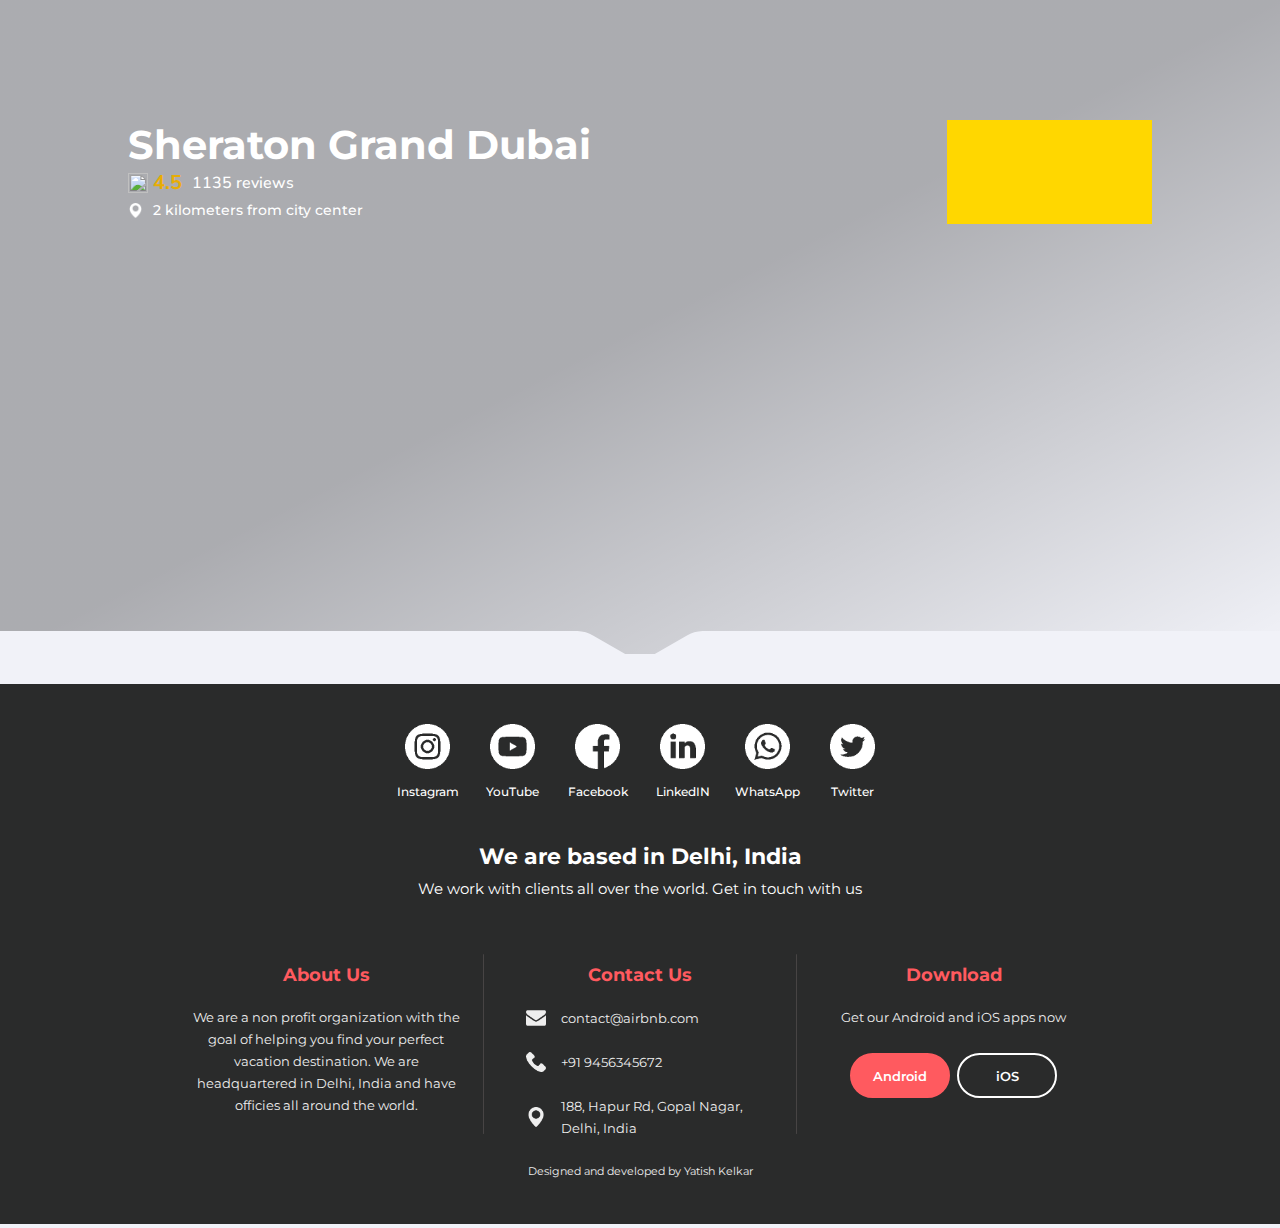
==== HCI/Assignment 1 and 2  Website/components/hotelInfo.html @ e471fd3c "style HotelInfo.html" ====
<!DOCTYPE html>
<html>
    <head>
        <link rel="stylesheet" href="../css/hotelInfo.css"/>
    </head>

    
    <body>
        <div class="main-container">
            
            <iframe src="./header.html" class="iframe-header"></iframe>
            <div class="main-content">

                <div class="hotel-header">
                    <div class="hotel-header-left">
                        <h2>Sheraton Grand Dubai</h2>
                        <div class="hotel-header-rating">
                            <img src="../images/icons/star.png">
                            <h4>4.5</h4>
                            <p>1135 reviews</p>
                        </div>
                        <div class="hotel-header-location">
                            <img src="../images/icons/pin.png">
                            <p>2 kilometers from city center</p>
                        </div>
                    </div>
                    <div class="hotel-header-right">

                    </div>
                </div>
                
                       
            </div>
            <div class="hero">
                <svg viewBox="0 0 14832 55" class="svg-curve" style="top:1px;height:30px"><path d="M7501.307 8.517l-68.043 39.341c-10.632 6.185-23.795 6.185-34.528 0l-68.144-39.34c-8.91-5.173-18.988-8.215-29.316-8.518H0v55h14832V0H7530.671a63.604 63.604 0 0 0-29.364 8.517z"></path></svg>
            </div>

        </div>
       
        <iframe src="./footer.html" class="iframe-footer"></iframe>

        
        <script src="../js/hotelInfo.js"></script>
        
    </body>
</html>
---- HCI/Assignment 1 and 2  Website/css/hotelInfo.css ----
@import 'https://fonts.googleapis.com/css2?family=Nunito+Sans:wght@200;400;600;700;800;900&display=swap';
@import 'https://fonts.googleapis.com/css2?family=Montserrat:wght@200;400;600;700;800;900&display=swap';


@keyframes fadeIn {
    0% {opacity: 0;}
    100% {opacity: 1;}
}

@keyframes fadeOut {
    0% {opacity: 1;}
    100% {opacity: 0;}
}

.fadeIn{
    animation: fadeIn ease 1s;
}

.fadeOut{
    animation: fadeOut ease 1s
}


html, body {
    margin: 0;
    padding: 0;
    font-family: 'Montserrat', sans-serif;
    max-width: 100%;
    background-color: #F1F2F8;
}

.iframe-footer {
    width: 100%;
    height: 540px;
    border: none;
    margin-top: 30px;
    background-color: #2a2b2b;
    margin-bottom: 0;
    padding:0;
}

.iframe-header {
    width: 100%;
    height: 90px;
    border: none;
    /* border-bottom: 1px #d3d3d3 solid; */
    background-color: transparent;
    margin-bottom: 0;
    padding:0;
    position: absolute;
}

.main-container {
    margin: 0;
    width: 100%;
    color: blue;
    align-items: center;
    overflow: hidden;
    box-sizing: inherit;
    display: flex;
    flex-direction: column;
    background-image:linear-gradient(to bottom right, #0000004a 50%, #00000000), url("../images/dubai.jpg");
    background-size: cover;
    
}

.main-content {
    height: 540px;
    width: 100%;
    display: flex;
    align-items: center;  
    flex-direction: column;
    padding-top: 90px;
}

.hero {
    color: #111236;
    font-family: 'Montserrat', sans-serif;
    font-size: 1rem;
    line-height: 1.3rem;
    box-sizing: inherit;
    position: relative;
    display: flex;
    min-width: 10rem;
    height: 1.5rem;
    overflow: hidden;
    width: 100%;
    align-items: flex-end;
    align-self: flex-end;
}
.hero::after{
    box-sizing: inherit;
}
.hero::before{
    box-sizing: inherit;
}

.svg-curve {
    color: #111236;
    /* font-family: Skyscanner Relative,-apple-system,BlinkMacSystemFont,Roboto,Oxygen,Ubuntu,Cantarell,Fira Sans,Droid Sans,Helvetica Neue,Arial,sans-serif; */
    font-size: 1rem;
    line-height: 1.3rem;
    box-sizing: inherit;
    position: absolute;
    bottom: -1px;
    width: 700rem;
    height: 1.5rem;
    margin-left: 50%;
    transform: translateX(-50%);
    fill: #F1F2F8;
    overflow: hidden;
    
}
.svg-curve::before {
    box-sizing: inherit;
}
.svg-curve::after {
    box-sizing: inherit;
}

.hotel-header {
    width: 80%;
    
    background-color:transparent;
    margin-top:30px;
    display: flex;
    flex-direction: row;
}
.hotel-header-left {
    display: flex;
    flex-direction: column;
    flex-grow: 1;
    background-color: transparent;
    height: 100%;
}
.hotel-header-right {
    display: flex;
    flex-direction: row;
    background-color: gold;
    height: 100%;
    width: 20%;
}
.hotel-header h2 {
    font-family: "Montserrat", sans-serif;
    font-size: 40px;
    margin: 0;
    color: #fff;
    font-weight: 700;
}
.hotel-header-rating {
    display: flex;
    flex-direction: row;
    align-items: center;
    margin :0;
    overflow: hidden;
}
.hotel-header-rating h4 {
    font-family: "Nunito Sans", sans-serif;
    font-size: 20px;
    margin: 0;
    color: #E8AD04;
    font-weight: 700;
    padding:0;
}
.hotel-header-rating  img {
    width:20px;
    height: 20px;
    margin-right:5px
}
.hotel-header-rating p {
    font-family: "Nunito Sans", sans-serif;
    font-size: 16px;
    margin: 0;
    color: #fff;
    font-weight: 500;
    margin-left: 10px;
}

.hotel-header-location {
    display: flex;
    flex-direction: row;
    align-items: center;
    margin :0;
    overflow: hidden;
    margin: 5px 0;
}
.hotel-header-location  img {
    width:15px;
    height: 15px;
}
.hotel-header-location p {
    font-family: "Montserrat", sans-serif;
    font-size: 14px;
    margin: 0;
    color: #fff;
    font-weight: 500;
    margin-left: 10px;
}
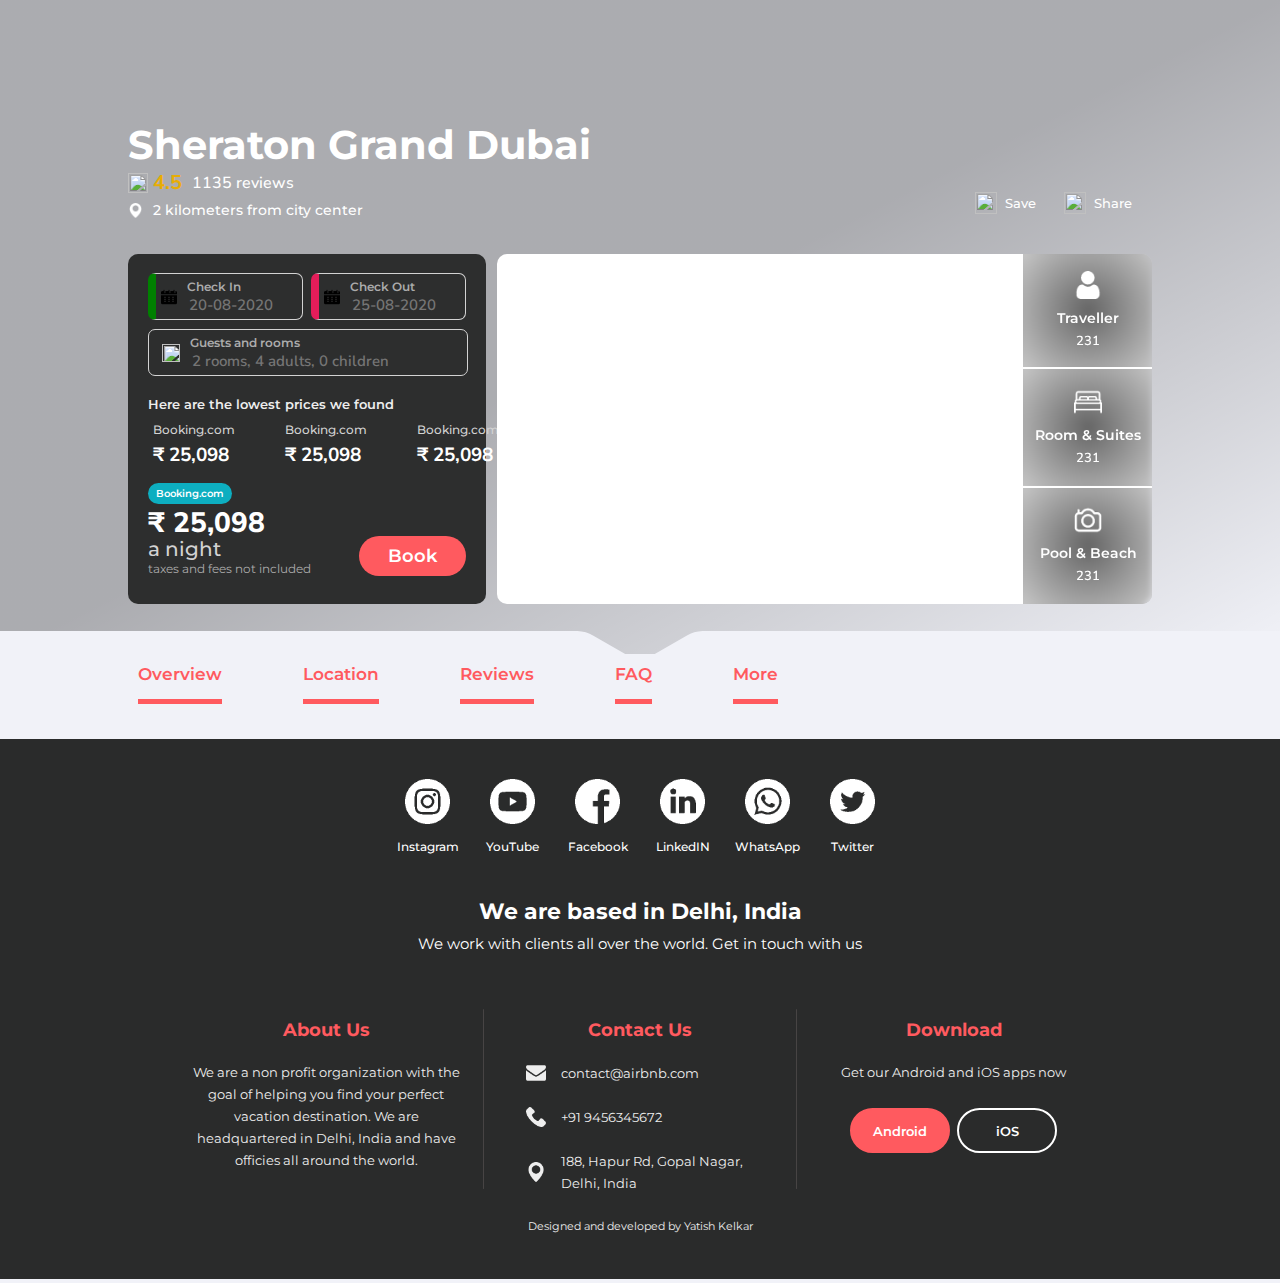
==== commit a38485b4: "Complete styling" ====
--- a/HCI/Assignment 1 and 2  Website/components/hotelInfo.html
+++ b/HCI/Assignment 1 and 2  Website/components/hotelInfo.html
@@ -25,7 +25,97 @@
                         </div>
                     </div>
                     <div class="hotel-header-right">
+                        <div class="hotel-header-right-box">
+                            <img src="../images/icons/favourite.png"/>
+                            <p>Save</p>
+                        </div>
+                        <div class="hotel-header-right-box">
+                            <img src="../images/icons/share.png"/>
+                            <p>Share</p>
+                        </div>
+                    </div>
+                </div>
+                <div class="hotel-main-header">
+                    <div class="book">
+                        <div class="book-dates">
+                            <div class="book-check-in">
+                                <img src="../images/icons/calendar.png"/>
+                                <div class="check-div">
+                                    <h6>Check In</h6>
+                                    <input type="text" placeholder="20-08-2020"/>
+                                </div>
+                            </div>
+                            <div class="book-check-out">
+                                <img src="../images/icons/calendar.png"/>
+                                <div class="check-div">
+                                    <h6>Check Out</h6>
+                                    <input type="text" placeholder="25-08-2020"/>
+                                </div>
+                            </div>
+                        </div>
+                        <div class="guests">
+                            <img src="../images/icons/people.png"/>
+                            <div class="check-div">
+                                <h6>Guests and rooms</h6>
+                                <input type="text" placeholder="2 rooms, 4 adults, 0 children"/>
+                            </div>
+                        </div>
+                        <h5 class="prices-message">Here are the lowest prices we found</h5>
+                        <div class="prices">
+                            <div class="price-box">
+                                <p>Booking.com</p>
+                                <h3>&#8377; 25,098</h3>
+                            </div>
+                            <div class="vertical-separator" style="margin: 0 5px; height: 40px; vertical-align: middle;"></div>
+                            <div class="price-box">
+                                <p>Booking.com</p>
+                                <h3>&#8377; 25,098</h3>
+                            </div>
+                            <div class="vertical-separator" style="margin: 0 5px; height: 40px; vertical-align: middle;"></div>
+                            <div class="price-box">
+                                <p>Booking.com</p>
+                                <h3>&#8377; 25,098</h3>
+                            </div>
+                        </div>
+                        <div class="final-price">
+                            <div class="final-price-left">
+                                <h4>Booking.com</h4>
+                                <h1>&#8377; 25,098</h1>
+                                <h3>a night</h3>
+                                <p>taxes and fees not included</p>
+                            </div>
+                            <button class="book-button">Book</button>
+                        </div>
+                    </div>
+                    <div class="images">
+                        <div class="main-image">
 
+                        </div>
+                        <div class="other-images">
+                            <div class="traveller-image">
+                                <div class="traveller-image-inner">
+                                    <img src="../images/icons/user.png"/>
+                                    <p>Traveller</p>
+                                    <h6>231</h6>
+                                </div>
+                                    
+                                
+                            </div>
+                            <div class="room-image">
+                                <div class="room-image-inner">
+                                    <img src="../images/icons/room_suite.png"/>
+                                    <p>Room & Suites</p>
+                                    <h6>231</h6>
+                                </div>
+                            </div>
+                            <div class="pool-image">
+                                <div class="pool-image-inner">
+                                    <img src="../images/icons/camera.png"/>
+                                    <p>Pool & Beach</p>
+                                    <h6>231</h6>
+                                </div>
+                            </div>
+                        </div>
                     </div>
                 </div>
                 
@@ -36,6 +126,14 @@
             </div>
 
         </div>
+
+        <div class="hotel-bar">
+            <div class="hotel-bar-text">Overview</div>
+            <div class="hotel-bar-text">Location</div>
+            <div class="hotel-bar-text">Reviews</div>
+            <div class="hotel-bar-text">FAQ</div>
+            <div class="hotel-bar-text">More</div>
+        </div>
        
         <iframe src="./footer.html" class="iframe-footer"></iframe>
 
--- a/HCI/Assignment 1 and 2  Website/css/hotelInfo.css
+++ b/HCI/Assignment 1 and 2  Website/css/hotelInfo.css
@@ -61,6 +61,7 @@
     flex-direction: column;
     background-image:linear-gradient(to bottom right, #0000004a 50%, #00000000), url("../images/dubai.jpg");
     background-size: cover;
+    background-color:#F1F2F8
     
 }
 
@@ -136,10 +137,31 @@
 .hotel-header-right {
     display: flex;
     flex-direction: row;
-    background-color: gold;
+    background-color: transparent;
     height: 100%;
     width: 20%;
-}
+    align-items: flex-end;
+    justify-content: flex-end;
+    padding-right: 10px;
+}
+.hotel-header-right-box {
+    display: flex;
+    flex-direction: row;
+    align-items: center;
+    margin: 0 10px
+}
+.hotel-header-right img {
+    width: 22px;
+    height: 22px;
+    margin: 0px 8px;
+}
+.hotel-header-right p {
+    font-family: "Montserrat", sans-serif;
+    font-size: 13px;
+    color: #ffffff;
+    font-weight: 500;
+}
+
 .hotel-header h2 {
     font-family: "Montserrat", sans-serif;
     font-size: 40px;
@@ -195,4 +217,343 @@
     color: #fff;
     font-weight: 500;
     margin-left: 10px;
-}+}
+
+.hotel-main-header {
+    width: 80%;
+    height: 350px;
+    background-color:transparent;
+    margin-top:30px;
+    display: flex;
+    flex-direction: row;
+    justify-content: space-between
+}
+.book {
+    height: 350px;
+    width: 35%;
+    background-color: #2a2b2bfa;
+    border-radius: 10px;
+}
+.book-dates {
+    width: calc(100% - 40px);
+    margin: 20px;
+    height: 45px;
+    background-color:transparent;
+    display:flex;
+    flex-direction: row;
+    align-items: center;
+    justify-content: space-between;
+    margin-bottom: 10px;
+}
+.book-dates img {
+    width:16px;
+    height: 16px;
+    margin:5px
+}
+.book-check-in {
+    width: 46%;
+    height: 100%;
+    border-radius: 7px;
+    display: flex;
+    flex-direction: row;
+    align-items: center;
+    border: 0.5px solid #d3d3d3;
+    border-left: 8px solid green;
+}
+.book-check-out {
+    width: 46%;
+    height: 100%;
+    border-radius: 7px;
+    display: flex;
+    flex-direction: row;
+    align-items: center;
+    border: 0.5px solid #d3d3d3;
+    border-left: 8px solid #E41D5A;
+}
+
+.images {
+    height: 350px;
+    width: 64%;
+    background-color: white;
+    border-radius: 10px;
+    margin-left: 1%;
+    display: flex;
+    flex-direction: row;
+    overflow: hidden;
+}
+
+
+
+.hotel-bar {
+    width: 50%;
+    height: 35px;
+    background-color: transparent;
+    border-radius: 10px;
+    margin: 10px auto;
+    display: flex;
+    flex-direction: row;
+    justify-content: space-between;
+    margin-left: 10%;
+    padding-left: 10px;
+}
+.hotel-bar-text {
+    font-family: "Montserrat", sans-serif;
+    font-size: 17px;
+    margin: 0;
+    color: #ff5a5f;
+    font-weight: 600;
+    line-height: 20px;
+    border-bottom: 5px solid #ff5a5f;
+    padding:0;
+    height: 100%;
+}
+
+.check-div {
+    display: flex;
+    flex-direction: column;
+    height: calc(100% - 10px);
+    margin: 5px 5px;
+    width: 100%;
+}
+.check-div h6  {
+    font-family: "Montserrat", sans-serif;
+    font-size: 12px;
+    margin: 0;
+    color: #ababab;
+    font-weight: 600;
+}
+.check-div input  {
+    font-family: "Nunito Sans", sans-serif;
+    font-size: 15px;
+    margin: 0;
+    color: #2a2b2b;
+    font-weight: 600;
+    height: 35px;
+    width: 100%;
+    border: none;
+    background-color: transparent;
+}
+
+.guests {
+    width: calc(100% - 40px);
+    margin: 20px;
+    height: 45px;
+    background-color:transparent;
+    display:flex;
+    flex-direction: row;
+    align-items: center;
+    border: 1px solid #d3d3d3;
+    margin-top: 10px;
+    border-radius:7px;
+}
+.guests img {
+    width:18px;
+    height: 18px;
+    margin:5px;
+    margin-left: 13px;
+}
+
+.prices {
+    margin: 10px 5px;
+    display: flex;
+    flex-direction: row;
+}
+
+.price-box {
+    display: flex;
+    flex-direction: column;
+    align-items: flex-start;
+    padding: 0 20px;
+}
+.price-box p {
+    font-family: "Montserrat", sans-serif;
+    font-size: 12px;
+    color: #d3d3d3;
+    font-weight: 500;
+    margin: 0px 0;
+    text-align: left;
+}
+.price-box h3 {
+    font-family: "Nunito Sans", sans-serif;
+    font-size: 19px;
+    color: #fff;
+    font-weight: 700;
+    margin: 5px 0 5px 0;
+    text-align: left;
+}
+
+.separator-grey {
+    width: calc(100% - 30px);
+    margin: 0px 15px;
+    height: 1px;
+    background-color: #eee;
+    border-radius: 1px;
+}
+
+.vertical-separator {
+    width:0.5px;
+    height: calc(100% - 14px);
+    margin: 7px 0;
+    background-color:#d3d3d3;
+}
+
+.prices-message {
+    font-family: 'Montserrat', sans-serif;
+    font-size: 13px;
+    color: #eee;
+    font-weight: 600;
+    margin: 10px 20px;
+}
+
+.final-price {
+    display: flex;
+    flex-direction: row;
+    align-items: flex-end;
+    padding: 0 ;
+    background-color: transparent;
+    margin: 10px 20px;
+    justify-content: space-between;
+}
+.final-price-left {
+    display: flex;
+    flex-direction: column;
+    align-items: flex-start;
+    justify-content: flex-start;
+}
+.final-price-left h4 {
+    font-family: "Montserrat", sans-serif;
+    font-size: 10px;
+    color: #fff;
+    font-weight: 600;
+    text-align: left;
+    background-color: #0DAEC0;
+    border-radius: 20px;
+    /* width: 100px; */
+    align-self: flex-start;
+    margin: 0;
+    padding: 4px 8px;
+}
+.final-price-left h1 {
+    font-family: "Nunito Sans", sans-serif;
+    font-size: 28px;
+    color: #fff;
+    font-weight: 800;
+    margin: 5px 0 0 0;
+    text-align: left;
+    line-height:28px;
+}
+.final-price-left h3 {
+    font-family: "Montserrat", sans-serif;
+    font-size: 20px;
+    color: #d3d3d3;
+    font-weight: 500;
+    margin: 0px 0 0 0;
+    text-align: left;
+    margin-right: 15px;
+}
+.final-price-left p {
+    font-family: "Montserrat", sans-serif;
+    font-size: 12px;
+    color: #ababab;
+    font-weight: 400;
+    margin: 0px 0 0 0;
+    text-align: left;
+    margin-right: 15px;
+}
+
+.book-button {
+    width: calc(40% - 20px);
+    
+    height: 40px;
+    border-radius: 40px;
+    background-color: #FF5A5F;
+    border: none;
+    transition: 0.3s;
+    text-decoration: none;
+    font-family: "Montserrat", sans-serif;
+    font-size: 18px;
+    color: #fff;
+    font-weight: 600;
+    text-align: center;
+}
+.book-button:hover {
+    background-color: #E41D5A;
+    transition: 0.3s;
+}
+
+.main-image {
+    width: 80%;
+    height: 100%;
+    background: url('../images/sheraton_grand.jpg');
+}
+.other-images{
+    width: 20%;
+    height: 100%;
+    display: flex;
+    flex-direction: column;
+    overflow: hidden;
+}
+.traveller-image {
+    height: 33%;
+    width: 100%;
+    background: radial-gradient(circle, #0000009a,#0000003a), url("../images/al_bandar.jpg");
+    overflow: hidden;
+    background-size: cover;
+    background-repeat: no-repeat;
+    border: 2px solid white;
+    border-top: 0;
+}
+.traveller-image-inner, .room-image-inner, .pool-image-inner {
+    backdrop-filter: blur(3px) ;
+    width:100%;
+    height:100%;
+    display: flex;
+    align-items: center;
+    justify-content: center;
+    flex-direction: column;
+    align-self: center;
+    justify-self: center;
+    overflow: hidden;
+    
+}
+.room-image {
+    height: 34%;
+    width: 100%;
+    background: radial-gradient(circle, #0000009a,#0000003a), url("../images/taj.jpg");
+    overflow: hidden;
+    background-size: cover;
+    background-repeat: no-repeat;
+    border: 2px solid white;
+    border-top: 0;
+    border-bottom: 0;
+}
+.pool-image {
+    height: 34%;
+    width: 100%;
+    background: radial-gradient(circle, #0000009a,#0000003a), url("../images/the_palm.jpg");
+    overflow: hidden;
+    background-size: cover;
+    background-repeat: no-repeat;
+    border: 2px solid white;
+    border-bottom: 0;
+}
+.traveller-image img, .room-image img, .pool-image img {
+    width: 28px;
+    height: 28px;
+    margin: 0 auto;
+    margin-bottom: 5px;
+}
+.traveller-image p, .room-image p, .pool-image p {
+    font-family: "Montserrat", sans-serif;
+    margin: 5px auto;
+    color: white;
+    font-weight: 600;
+    font-size: 14px;
+}
+.traveller-image h6, .room-image h6, .pool-image h6 {
+    font-family: "Nunito Sans", sans-serif;
+    margin: 0px auto;
+    color: white;
+    font-weight: 600;
+    font-size: 13px;
+}
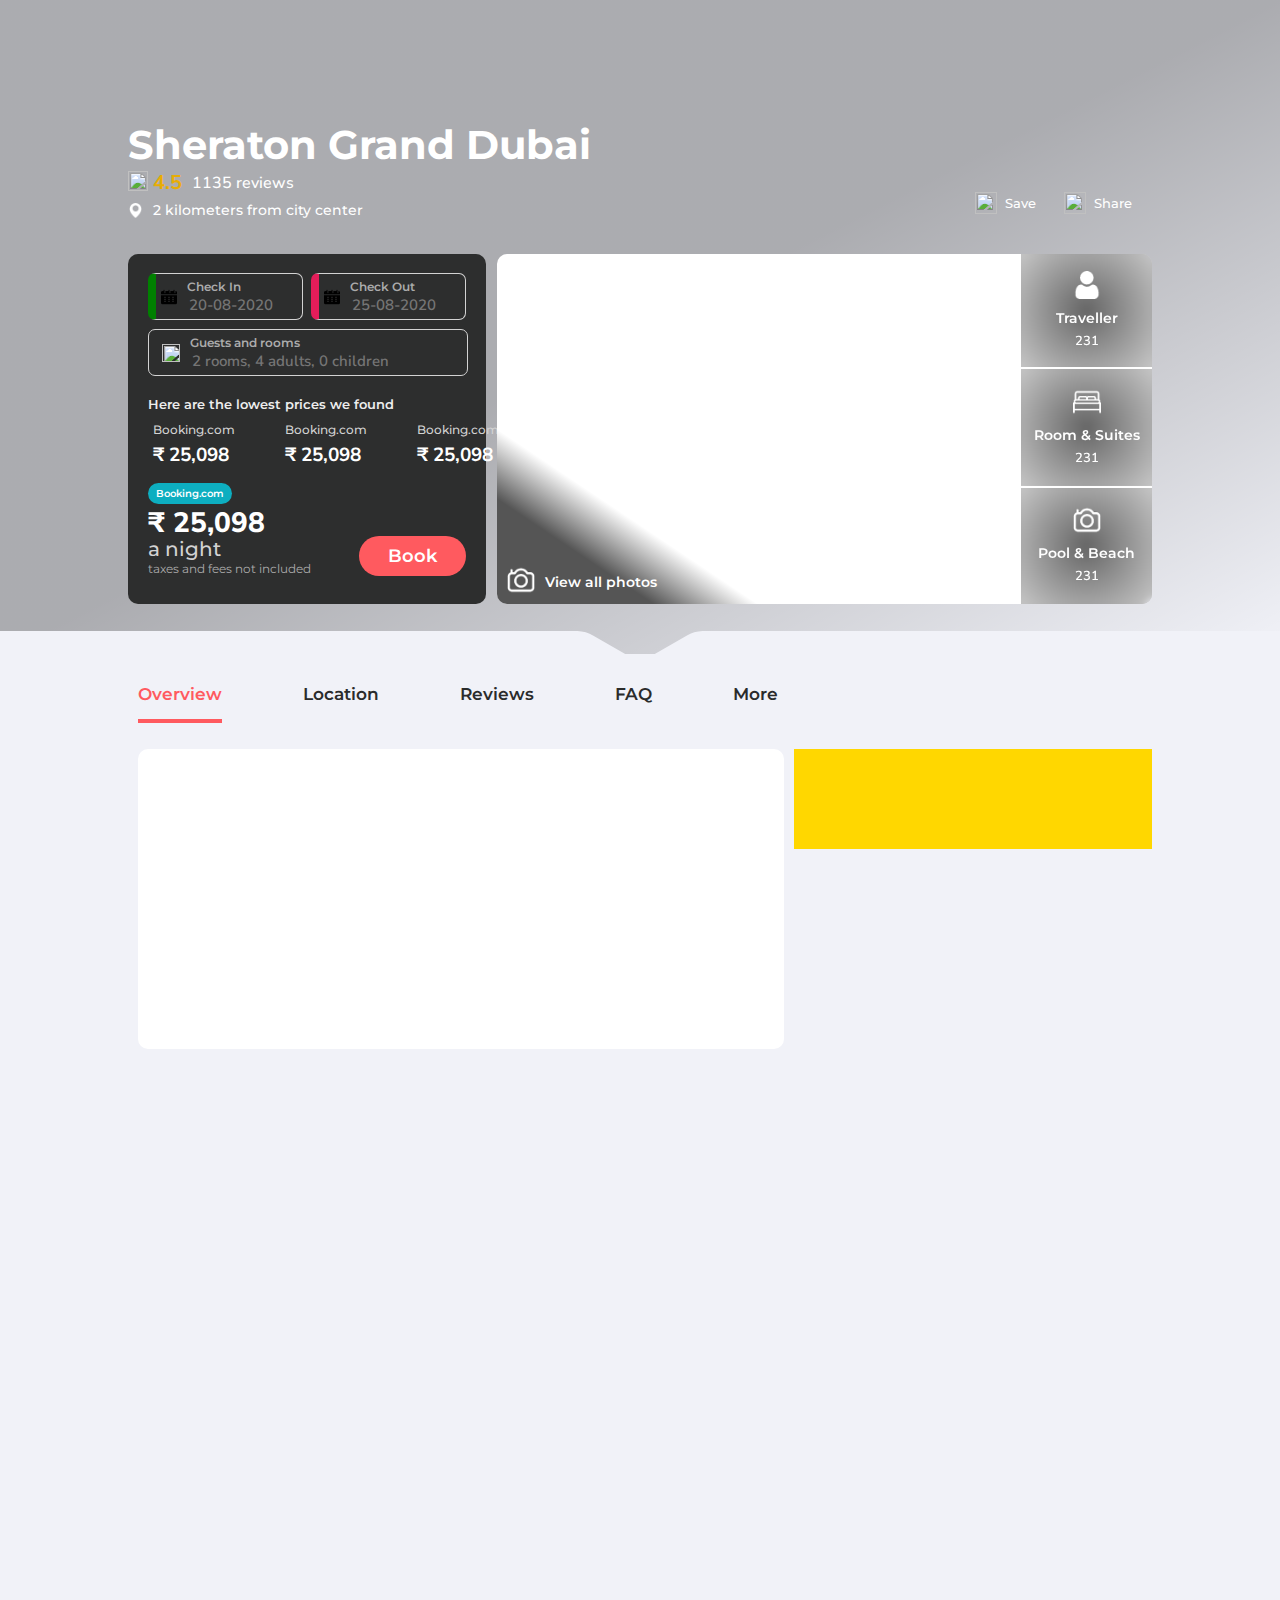
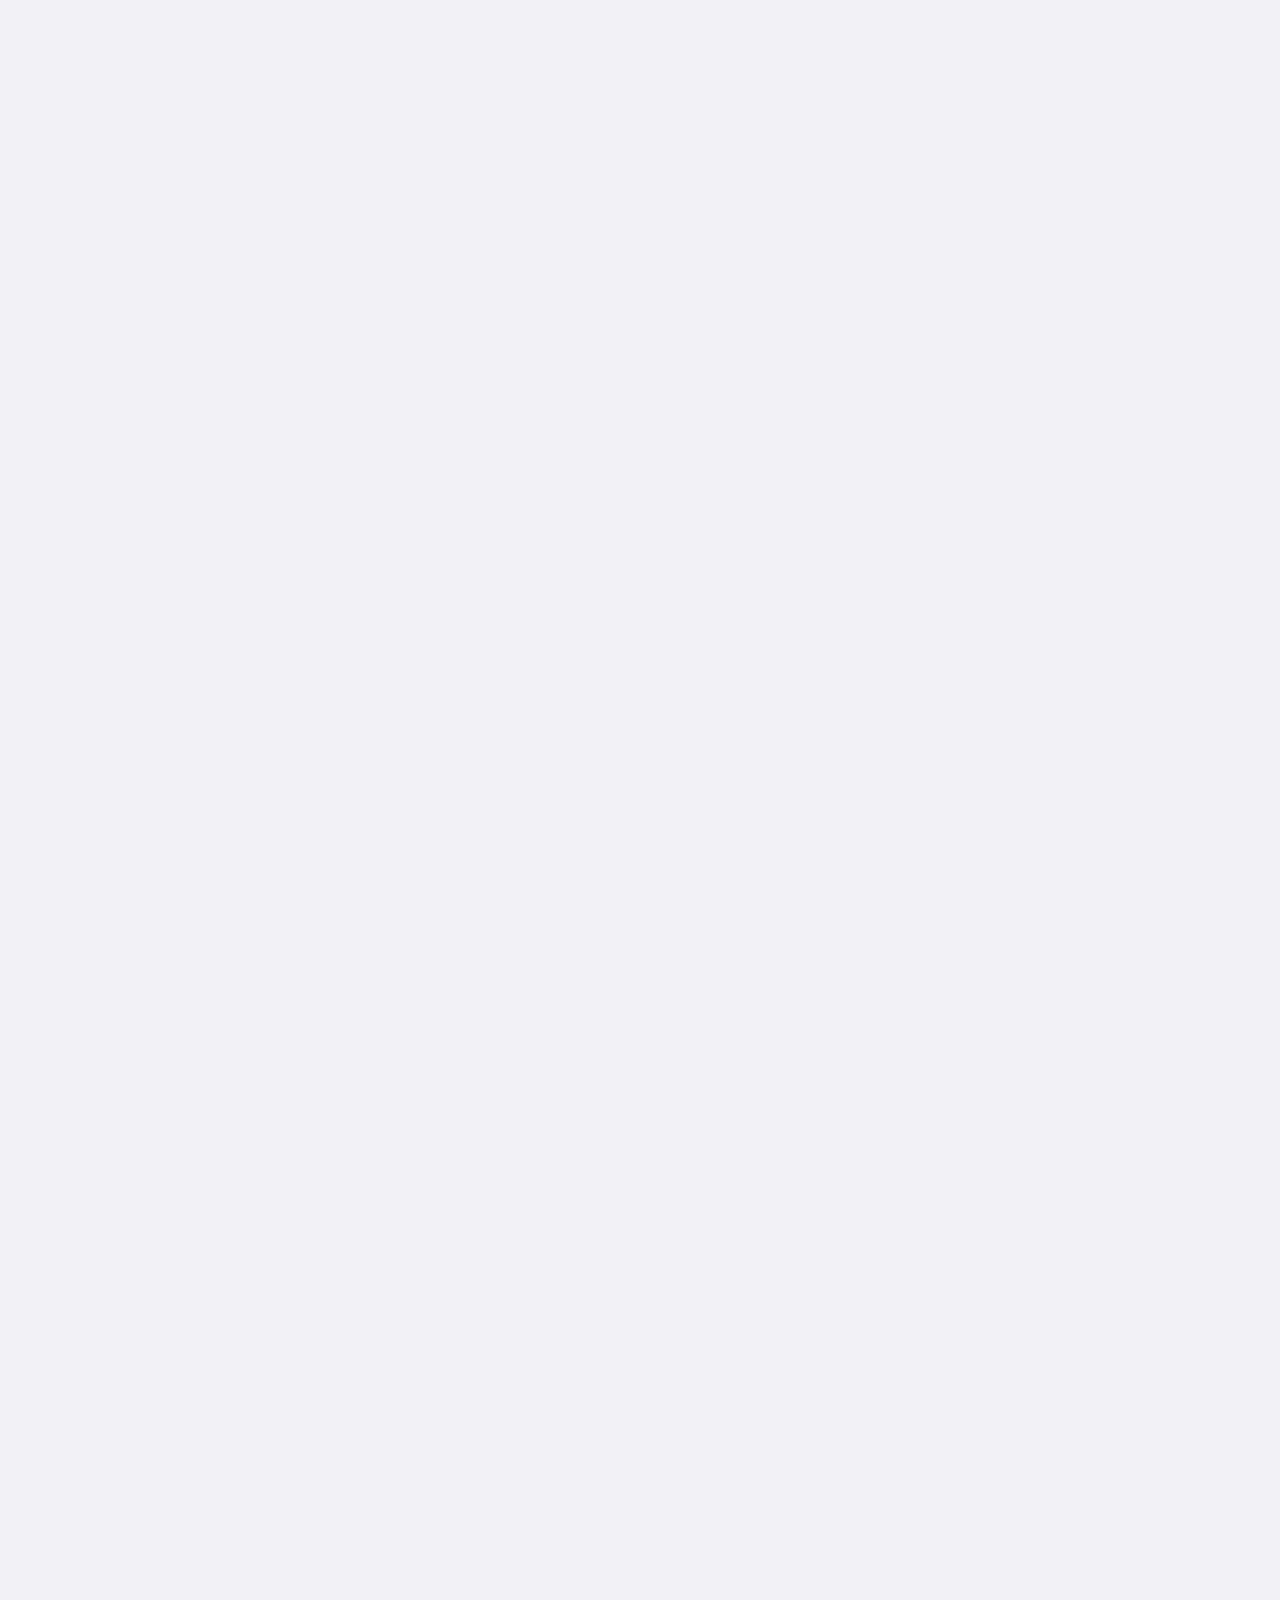
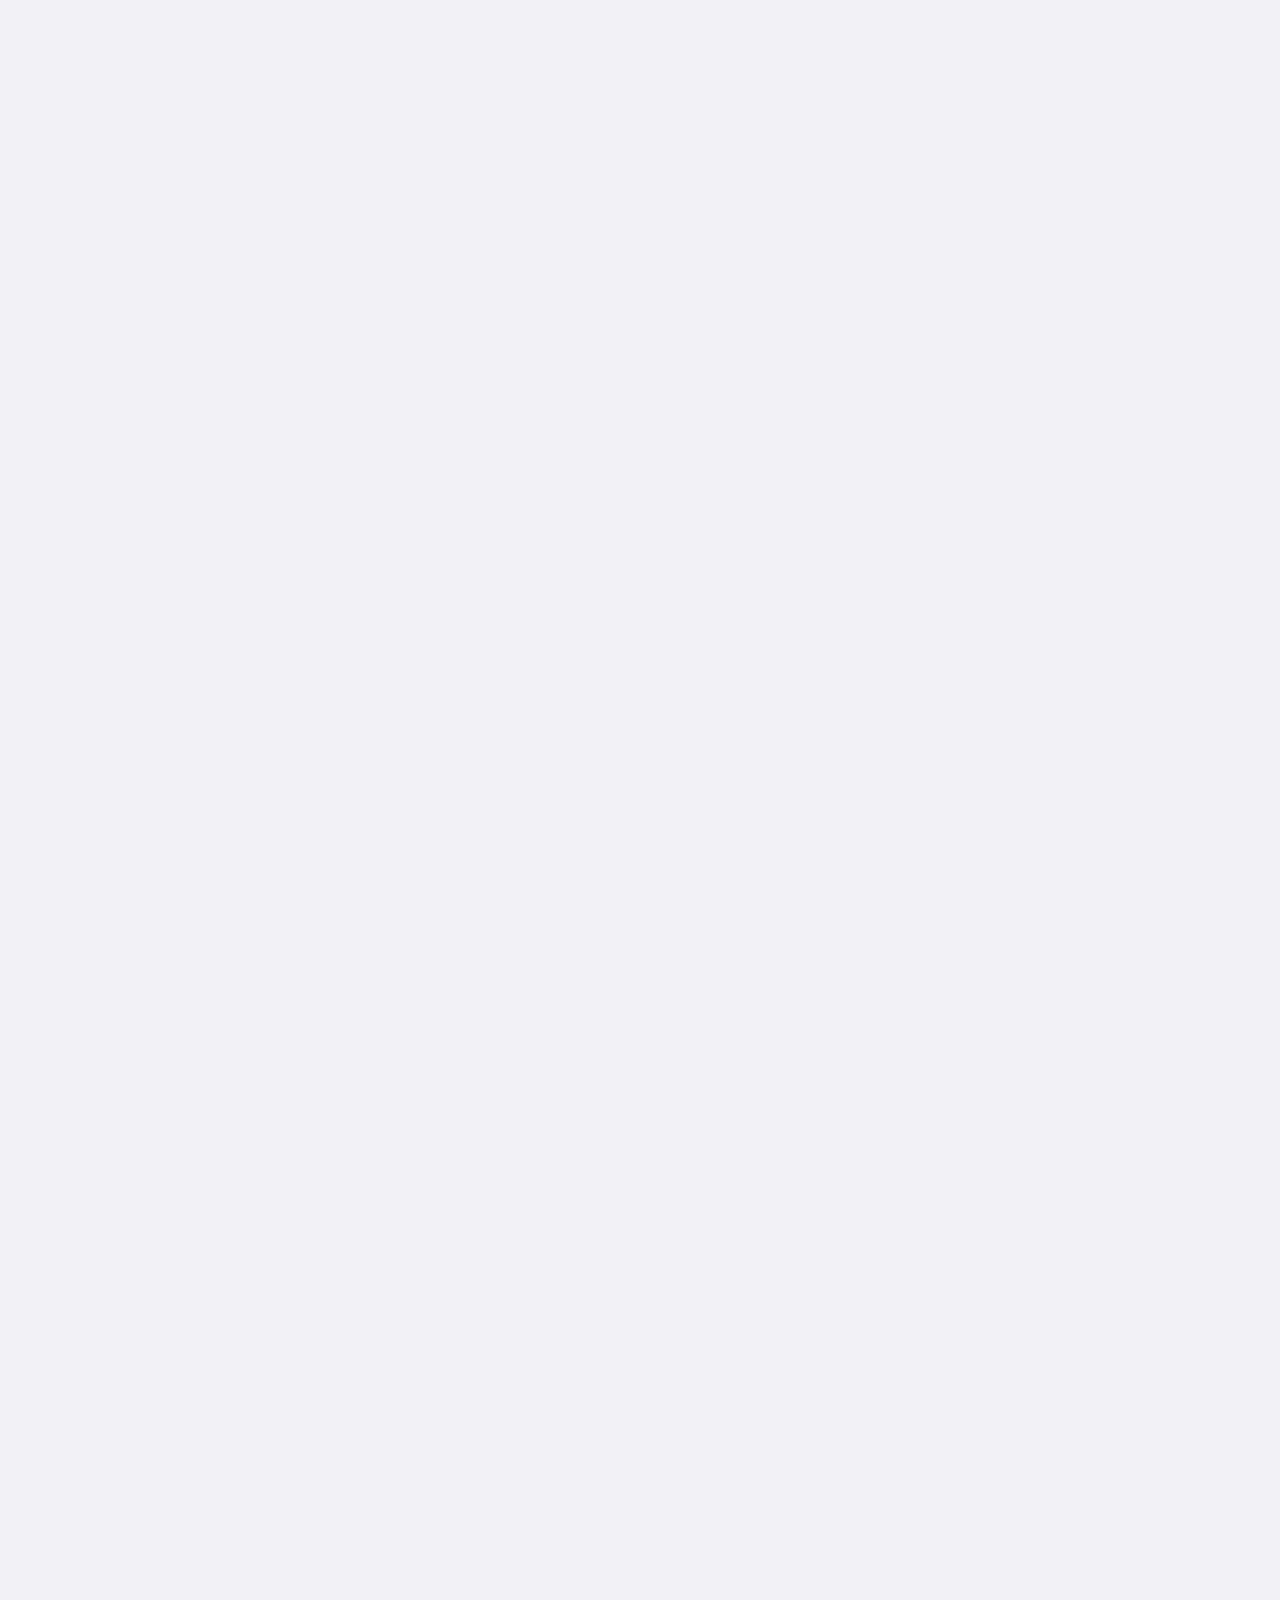
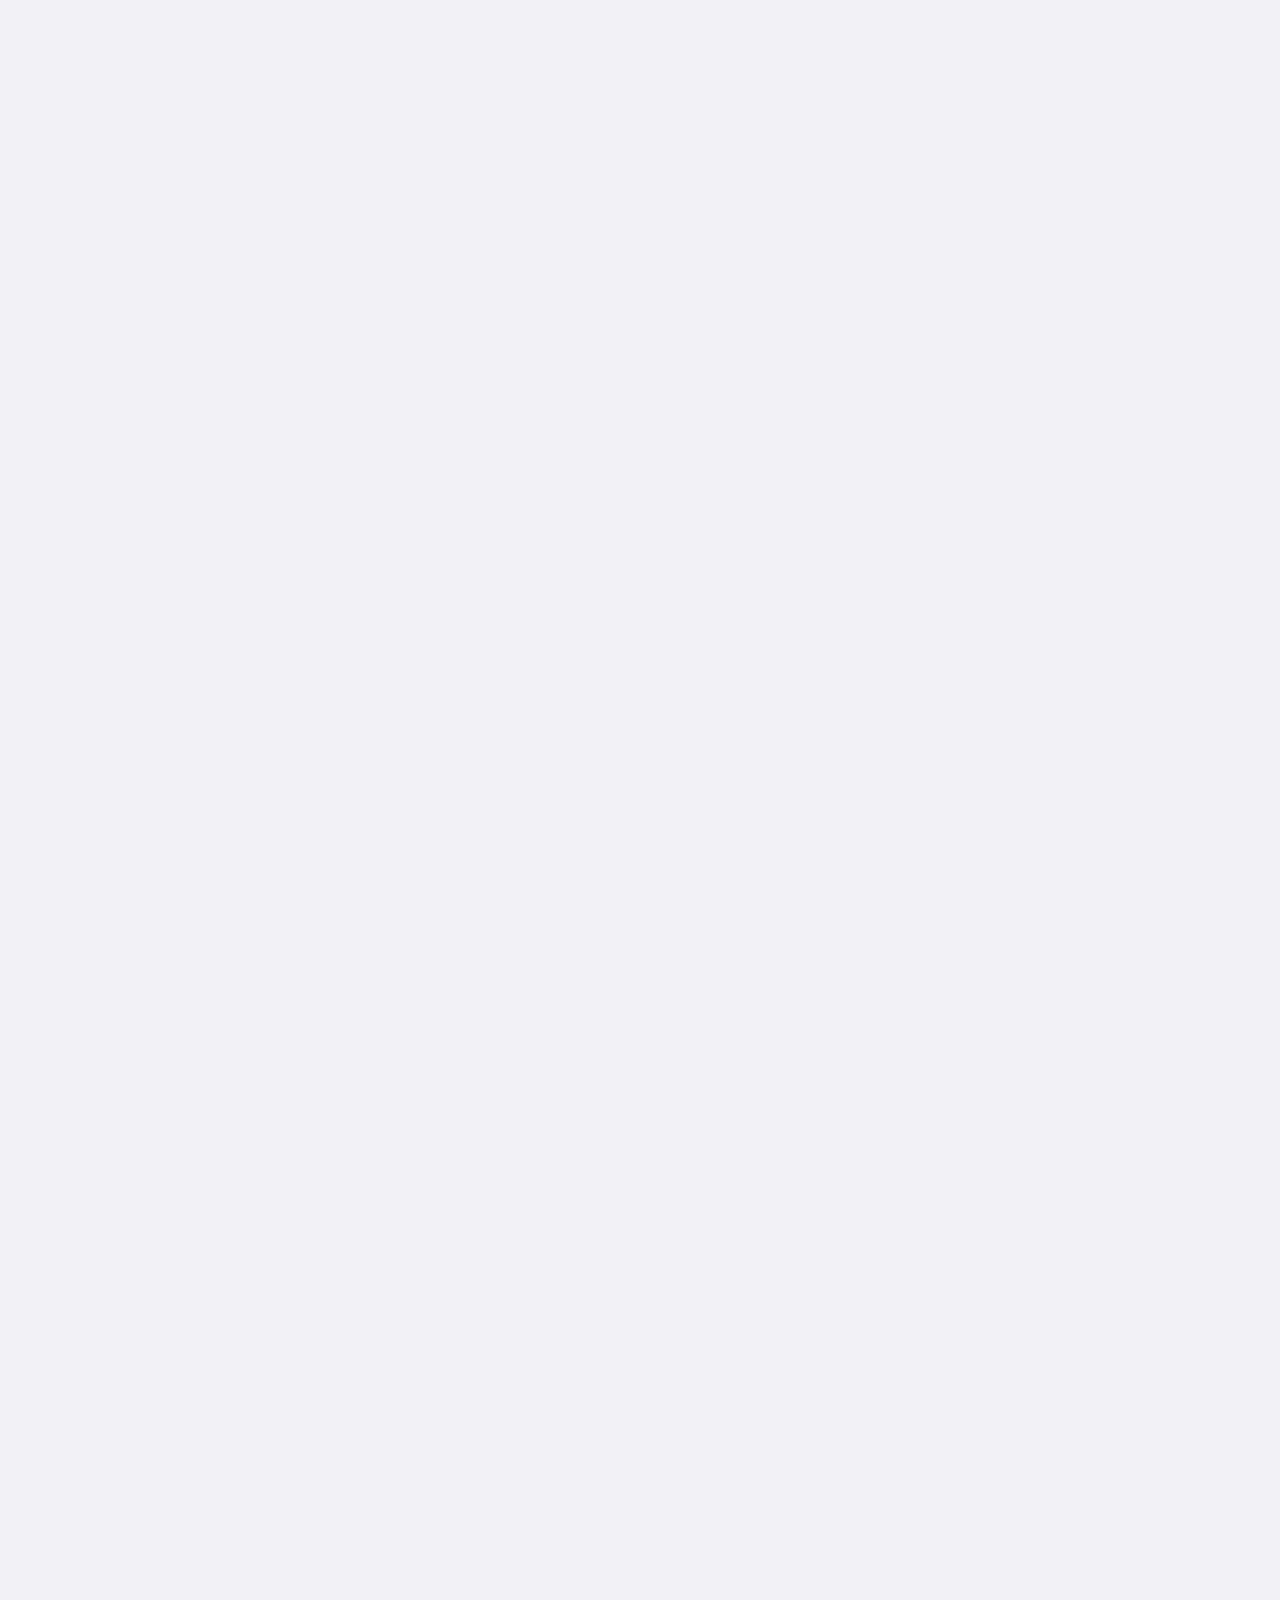
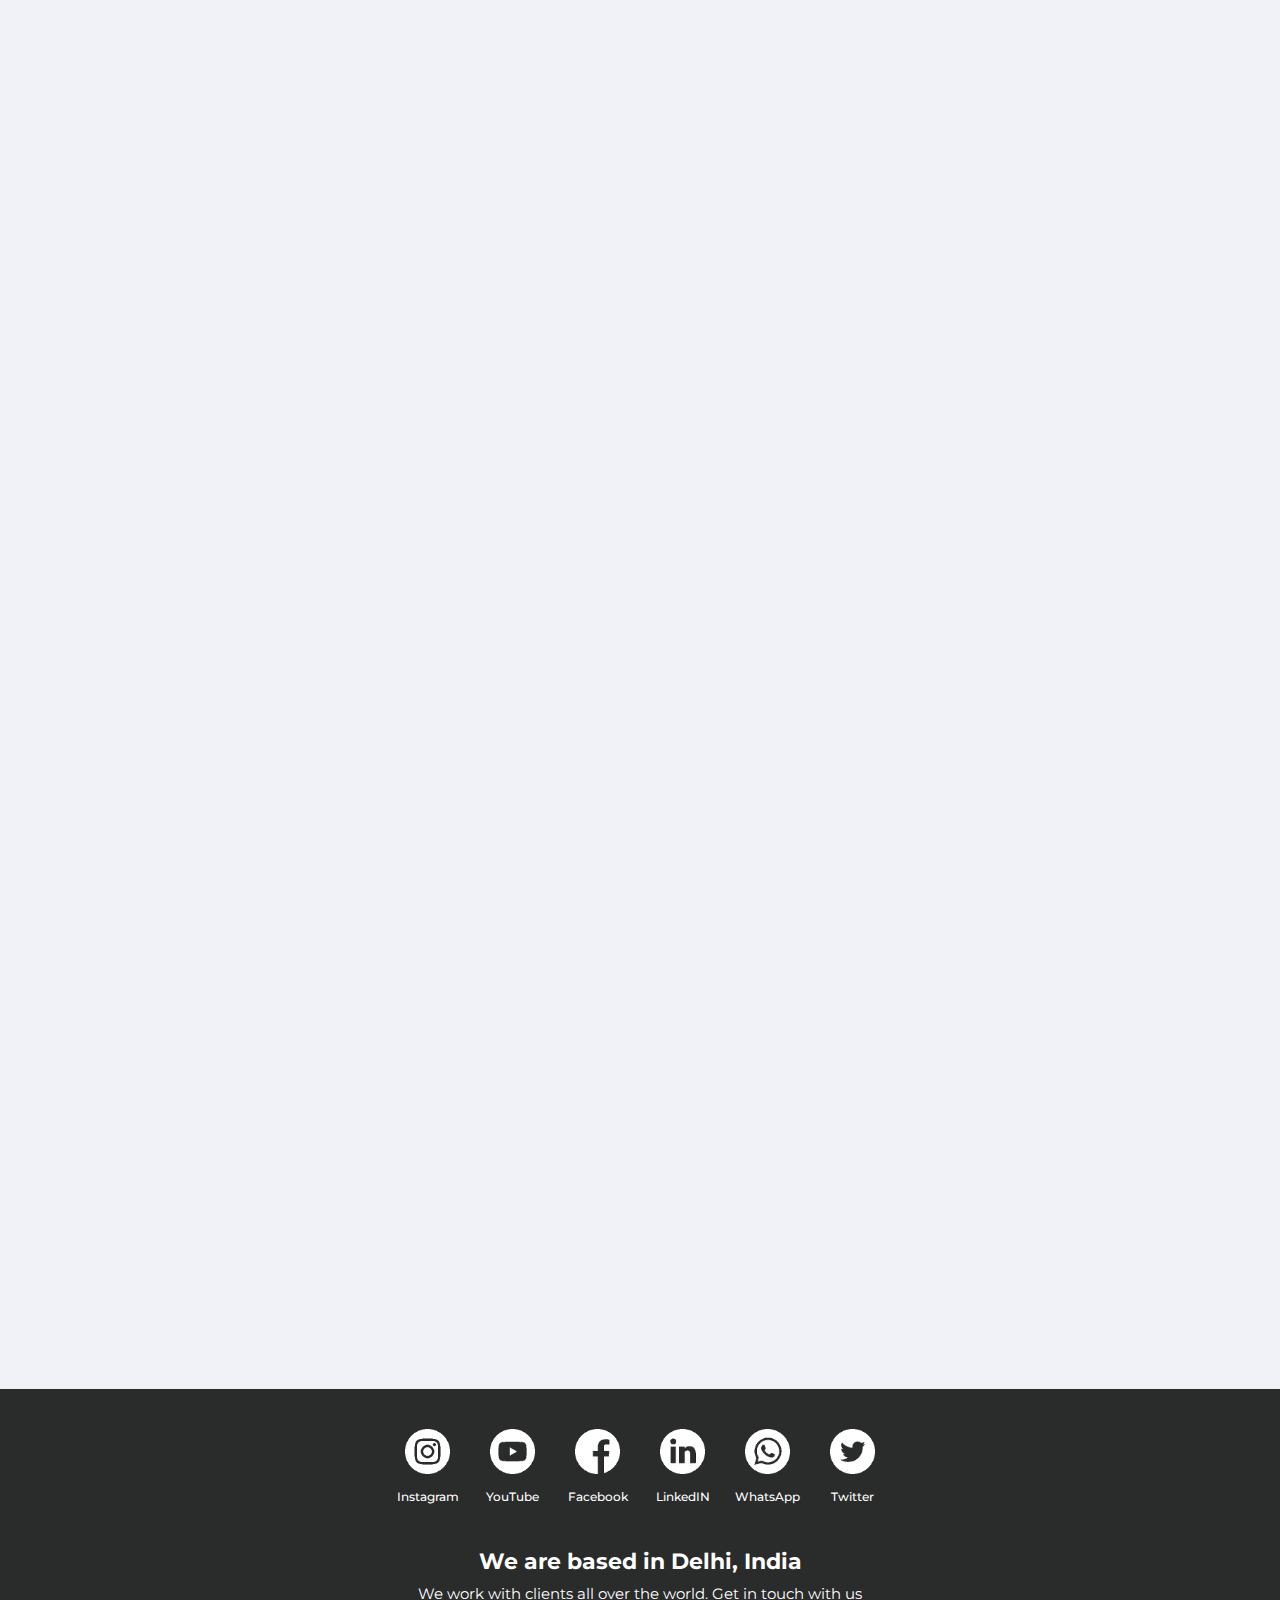
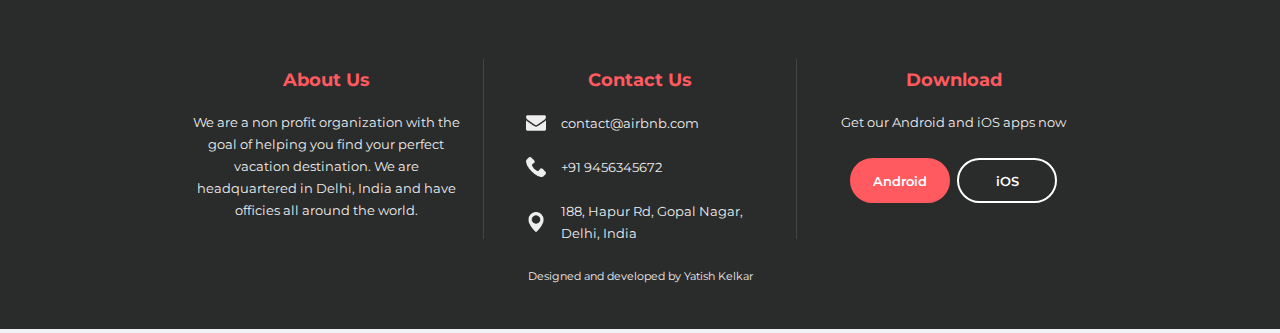
==== commit 87a4a21c: "HotelInfo content" ====
--- a/HCI/Assignment 1 and 2  Website/components/hotelInfo.html
+++ b/HCI/Assignment 1 and 2  Website/components/hotelInfo.html
@@ -89,7 +89,8 @@
                     </div>
                     <div class="images">
                         <div class="main-image">
-
+                            <img src="../images/icons/camera.png"/>
+                            <p>View all photos</p>
                         </div>
                         <div class="other-images">
                             <div class="traveller-image">
@@ -128,11 +129,22 @@
         </div>
 
         <div class="hotel-bar">
-            <div class="hotel-bar-text">Overview</div>
-            <div class="hotel-bar-text">Location</div>
-            <div class="hotel-bar-text">Reviews</div>
-            <div class="hotel-bar-text">FAQ</div>
-            <div class="hotel-bar-text">More</div>
+            <div class="hotel-bar-text overview">Overview</div>
+            <div class="hotel-bar-text location">Location</div>
+            <div class="hotel-bar-text reviews">Reviews</div>
+            <div class="hotel-bar-text faq">FAQ</div>
+            <div class="hotel-bar-text more">More</div>
+        </div>
+
+        <div class="hotel-content">
+            <div class="hotel-content-left">
+                <div class="overview-box">
+
+                </div>
+            </div>
+            <div class="hotel-content-right">
+
+            </div>
         </div>
        
         <iframe src="./footer.html" class="iframe-footer"></iframe>
--- a/HCI/Assignment 1 and 2  Website/css/hotelInfo.css
+++ b/HCI/Assignment 1 and 2  Website/css/hotelInfo.css
@@ -27,6 +27,7 @@
     font-family: 'Montserrat', sans-serif;
     max-width: 100%;
     background-color: #F1F2F8;
+    scroll-behavior: smooth;
 }
 
 .iframe-footer {
@@ -187,7 +188,8 @@
 .hotel-header-rating  img {
     width:20px;
     height: 20px;
-    margin-right:5px
+    margin-right:5px;
+    margin-bottom: 3px;
 }
 .hotel-header-rating p {
     font-family: "Nunito Sans", sans-serif;
@@ -280,32 +282,6 @@
     display: flex;
     flex-direction: row;
     overflow: hidden;
-}
-
-
-
-.hotel-bar {
-    width: 50%;
-    height: 35px;
-    background-color: transparent;
-    border-radius: 10px;
-    margin: 10px auto;
-    display: flex;
-    flex-direction: row;
-    justify-content: space-between;
-    margin-left: 10%;
-    padding-left: 10px;
-}
-.hotel-bar-text {
-    font-family: "Montserrat", sans-serif;
-    font-size: 17px;
-    margin: 0;
-    color: #ff5a5f;
-    font-weight: 600;
-    line-height: 20px;
-    border-bottom: 5px solid #ff5a5f;
-    padding:0;
-    height: 100%;
 }
 
 .check-div {
@@ -484,7 +460,11 @@
 .main-image {
     width: 80%;
     height: 100%;
-    background: url('../images/sheraton_grand.jpg');
+    background:linear-gradient(to right top, #000000aa 15%, #00000000 25%) ,url('../images/sheraton_grand.jpg');
+    display: flex;
+    flex-direction: row;
+    align-items: flex-end;
+    border-right: 2px solid white;
 }
 .other-images{
     width: 20%;
@@ -500,8 +480,6 @@
     overflow: hidden;
     background-size: cover;
     background-repeat: no-repeat;
-    border: 2px solid white;
-    border-top: 0;
 }
 .traveller-image-inner, .room-image-inner, .pool-image-inner {
     backdrop-filter: blur(3px) ;
@@ -523,9 +501,8 @@
     overflow: hidden;
     background-size: cover;
     background-repeat: no-repeat;
-    border: 2px solid white;
-    border-top: 0;
-    border-bottom: 0;
+    border-top: 2px solid white;
+    border-bottom: 2px solid white;
 }
 .pool-image {
     height: 34%;
@@ -534,26 +511,98 @@
     overflow: hidden;
     background-size: cover;
     background-repeat: no-repeat;
-    border: 2px solid white;
-    border-bottom: 0;
-}
-.traveller-image img, .room-image img, .pool-image img {
+}
+.traveller-image img, .room-image img, .pool-image img, .main-image img {
     width: 28px;
     height: 28px;
     margin: 0 auto;
     margin-bottom: 5px;
-}
-.traveller-image p, .room-image p, .pool-image p {
+    cursor: pointer;
+}
+.traveller-image p, .room-image p, .pool-image p ,.main-image p {
     font-family: "Montserrat", sans-serif;
     margin: 5px auto;
     color: white;
     font-weight: 600;
     font-size: 14px;
-}
-.traveller-image h6, .room-image h6, .pool-image h6 {
+    cursor: pointer;
+}
+.traveller-image h6, .room-image h6, .pool-image h6, .main-image h6 {
     font-family: "Nunito Sans", sans-serif;
     margin: 0px auto;
     color: white;
     font-weight: 600;
     font-size: 13px;
-}
+    cursor: pointer;
+}
+.main-image img,.main-image p,.main-image h6{
+    margin: 10px 0px 10px 10px;
+}
+.main-image p{
+    margin-bottom: 13px;
+}
+
+.hotel-content {
+    width: 80%;
+    height: 7000px;
+    background-color: transparent;
+    margin: 20px auto;
+    display: flex;
+    flex-direction: row;
+    align-items: flex-start
+}
+
+
+
+.hotel-bar {
+    width: 50%;
+    height: 35px;
+    background-color: transparent;
+    border-radius: 10px;
+    margin: 10px auto;
+    display: flex;
+    flex-direction: row;
+    justify-content: space-between;
+    margin-left: 10%;
+    padding-left: 10px;
+    margin-top: 30px;
+    background-color: #F1F2F8;
+    padding-right: 30px;
+}
+.hotel-bar-text {
+    font-family: "Montserrat", sans-serif;
+    font-size: 17px;
+    margin: 0;
+    color: #2a2b2b;
+    font-weight: 600;
+    line-height: 20px;
+    border-bottom: 5px solid transparent;
+    padding:0;
+    height: 100%;
+    transition: 0.3s;
+    cursor: pointer;
+}
+/* .hotel-bar-text:hover {
+    color: #FF5A5F;
+    border-bottom: 4px solid #FF5A5F;
+    transition: 0.3s;
+} */
+
+.hotel-content-left {
+    width: 65%;
+    height: 100%;
+}
+.hotel-content-right {
+    width: 35%;
+    height: 100px;
+    background-color:gold;
+    margin-top: 10px;
+}
+
+.overview-box {
+    width: calc(100% - 20px);
+    margin: 10px;
+    height: 300px;
+    background-color: white;
+    border-radius: 10px;
+}